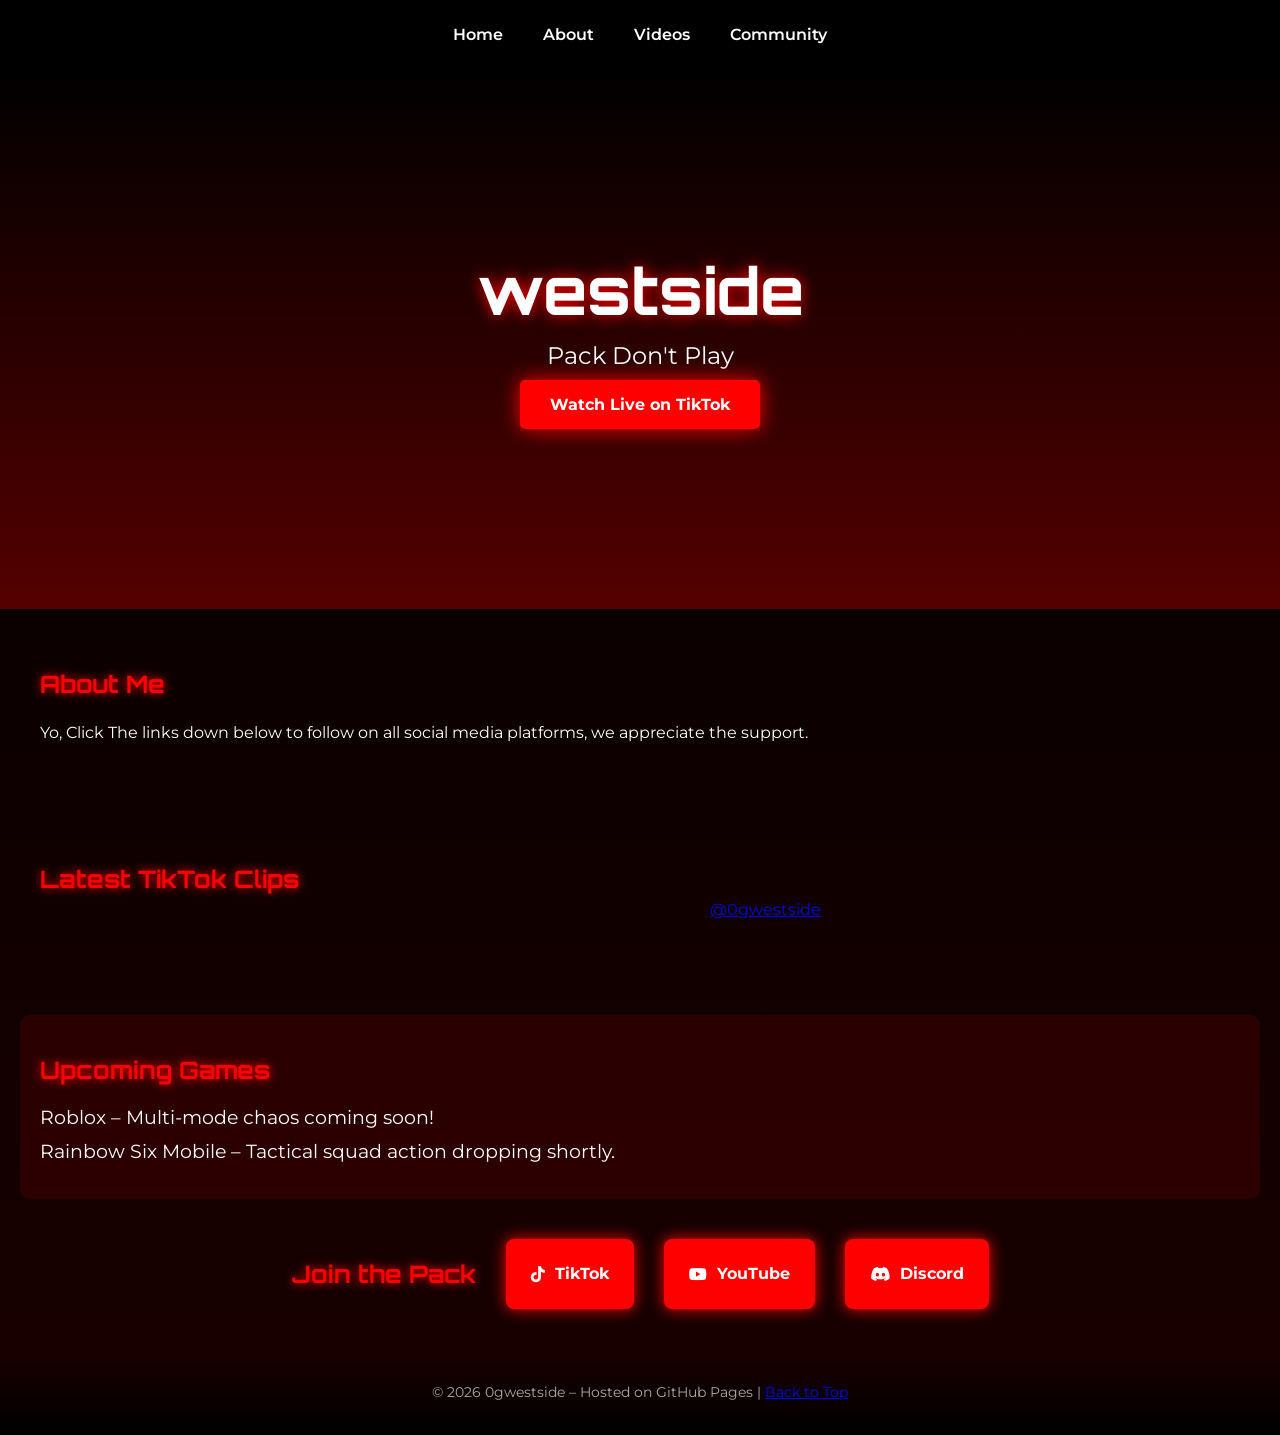
==== index.html @ 2bf892c5 "Update index.html" ====
<!DOCTYPE html>
<html lang="en">
<head>
    <meta charset="UTF-8">
    <meta name="viewport" content="width=device-width, initial-scale=1.0">
    <meta name="description" content="0gwestside - COD Mobile Streamer | Epic Clips, Live Streams, and Gaming Community">
    <title>westside</title>
    <link href="https://fonts.googleapis.com/css2?family=Orbitron:wght@700&family=Montserrat:wght@400;600&display=swap" rel="stylesheet">
    <link rel="stylesheet" href="https://cdnjs.cloudflare.com/ajax/libs/font-awesome/6.4.0/css/all.min.css">
    <style>
        body {
            font-family: 'Montserrat', sans-serif;
            background: linear-gradient(to bottom, #000000, #1a0000); /* Black to dark red gradient */
            color: #fff;
            margin: 0;
            padding: 0;
            overflow-x: hidden;
        }
        nav {
            background: rgba(0, 0, 0, 0.8);
            padding: 15px;
            position: sticky;
            top: 0;
            z-index: 10;
            display: flex;
            justify-content: center;
            gap: 20px;
        }
        nav a {
            color: #fff;
            text-decoration: none;
            font-weight: 600;
            padding: 10px;
            transition: color 0.3s;
        }
        nav a:hover {
            color: #ff0000;
            text-shadow: 0 0 10px #ff0000; /* Neon glow */
        }
        .hero {
            background: url('http://41.media.tumblr.com/f0c55d11b706c251f9bd277a8c7e8452/tumblr_inline_ny6qr6RuUf1t2pprg_1280.jpg') no-repeat center/cover; /* Replace with your preferred image URL */
            height: 60vh;
            display: flex;
            flex-direction: column;
            justify-content: center;
            align-items: center;
            text-align: center;
            position: relative;
            overflow: hidden;
        }
        .hero::before {
            content: '';
            position: absolute;
            top: 0;
            left: 0;
            width: 100%;
            height: 100%;
            background: linear-gradient(to bottom, rgba(0,0,0,0.6), rgba(255,0,0,0.3)); /* Overlay gradient for readability */
        }
        .hero h1 {
            font-family: 'Orbitron', sans-serif;
            font-size: 4em;
            margin: 0;
            text-shadow: 0 0 15px #ff0000; /* Neon red glow */
            position: relative;
            z-index: 1;
            animation: fadeIn 1.5s ease-in-out;
        }
        .hero p {
            font-size: 1.5em;
            margin: 10px 0;
            position: relative;
            z-index: 1;
        }
        .hero .cta {
            background: #ff0000;
            color: #fff;
            padding: 15px 30px;
            border-radius: 5px;
            text-decoration: none;
            font-weight: bold;
            box-shadow: 0 0 20px #ff0000; /* Neon button glow */
            transition: box-shadow 0.3s;
            position: relative;
            z-index: 1;
        }
        .hero .cta:hover {
            box-shadow: 0 0 30px #ff0000, 0 0 50px #ff0000;
        }
        section {
            padding: 40px 20px;
            max-width: 1200px;
            margin: 0 auto;
            opacity: 0;
            transform: translateY(50px);
            animation: fadeInUp 1s forwards;
            animation-delay: 0.5s;
        }
        h2 {
            font-family: 'Orbitron', sans-serif;
            color: #ff0000;
            text-shadow: 0 0 10px #ff0000;
            margin-bottom: 20px;
        }
        .bio p {
            line-height: 1.8;
        }
        .videos {
            display: grid;
            grid-template-columns: repeat(auto-fit, minmax(300px, 1fr));
            gap: 20px;
        }
        .video-embed {
            max-width: 100%;
        }
        .upcoming {
            background: rgba(255, 0, 0, 0.1);
            border-radius: 10px;
            padding: 20px;
        }
        .upcoming ul {
            list-style: none;
            padding: 0;
        }
        .upcoming li {
            margin: 10px 0;
            font-size: 1.2em;
        }
        .community {
            display: flex;
            flex-wrap: wrap;
            justify-content: center;
            gap: 30px;
        }
        .community a {
            background: #ff0000;
            color: #fff;
            padding: 15px 25px;
            border-radius: 8px;
            text-decoration: none;
            font-weight: bold;
            display: flex;
            align-items: center;
            gap: 10px;
            box-shadow: 0 0 15px #ff0000;
            transition: transform 0.3s, box-shadow 0.3s;
        }
        .community a:hover {
            transform: scale(1.05);
            box-shadow: 0 0 25px #ff0000;
        }
        .discord a {
            background: #7289da;
            box-shadow: 0 0 15px #7289da;
        }
        .discord a:hover {
            box-shadow: 0 0 25px #7289da;
        }
        footer {
            background: linear-gradient(to top, #000000, #1a0000);
            padding: 20px;
            text-align: center;
            font-size: 0.9em;
            color: #aaa;
        }
        @keyframes fadeIn {
            from { opacity: 0; }
            to { opacity: 1; }
        }
        @keyframes fadeInUp {
            from { opacity: 0; transform: translateY(50px); }
            to { opacity: 1; transform: translateY(0); }
        }
        @media (max-width: 768px) {
            .hero h1 { font-size: 2.5em; }
            .hero p { font-size: 1.2em; }
            nav { flex-wrap: wrap; gap: 10px; }
        }
    </style>
</head>
<body>
    <nav>
        <a href="#home">Home</a>
        <a href="#about">About</a>
        <a href="#videos">Videos</a>
        <a href="#community">Community</a>
    </nav>

    <div id="home" class="hero">
        <h1>westside</h1>
        <p>Pack Don't Play </p>
        <a href="https://www.tiktok.com/@0gwestside?is_from_webapp=1&sender_device=pc" target="_blank" class="cta">Watch Live on TikTok</a>
    </div>

    <section id="about" class="bio">
        <h2>About Me</h2>
        <p>Yo, Click The links down below to follow on all social media platforms, we appreciate the support.</p>
    </section>

    <section id="videos" class="videos">
        <h2>Latest TikTok Clips</h2>
        <!-- Your latest embed -->
        <div class="video-embed">
        <blockquote class="tiktok-embed" cite="https://www.tiktok.com/@0gwestside" data-unique-id="0gwestside" data-embed-type="creator" style="max-width: 780px; min-width: 288px;" > <section> <a target="_blank" href="https://www.tiktok.com/@0gwestside?refer=creator_embed">@0gwestside</a> </section> </blockquote> <script async src="https://www.tiktok.com/embed.js"></script>
        </div>
        <!-- Add more embeds here as you post new clips -->
    </section>

    <section class="upcoming">
        <h2>Upcoming Games</h2>
        <ul>
            <li>Roblox – Multi-mode chaos coming soon!</li>
            <li>Rainbow Six Mobile – Tactical squad action dropping shortly.</li>
        </ul>
    </section>

    <section id="community" class="community">
        <h2>Join the Pack</h2>
        <a href="https://www.tiktok.com/@0gwestside?is_from_webapp=1&sender_device=pc" target="_blank"><i class="fab fa-tiktok"></i> TikTok</a>
        <a href="https://youtube.com/@westside-y2o?si=uSrbJUZqnjmr4sup" target="_blank"><i class="fab fa-youtube"></i> YouTube</a> 
        <a href="https://discord.gg/5JU5EGuv53" target="_blank" class="discord"><i class="fab fa-discord"></i> Discord</a>
    </section>

    <footer>
        <p>© 2026 0gwestside – Hosted on GitHub Pages | <a href="#home">Back to Top</a></p>
    </footer>
</body>

</html>
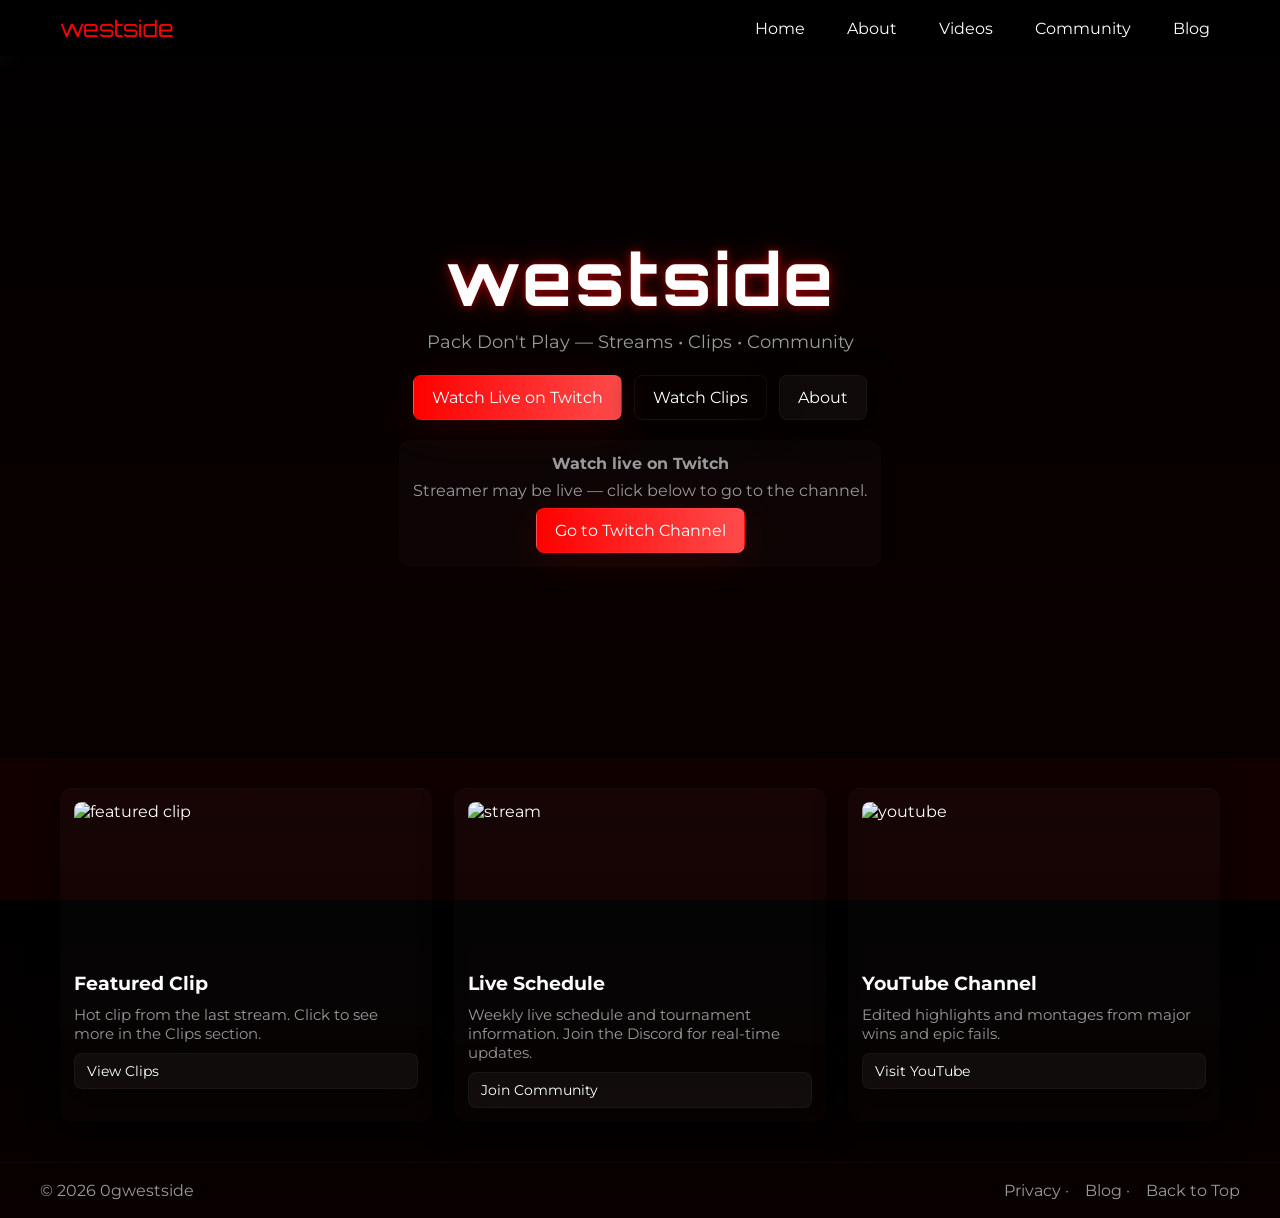
==== commit 9ab07dfd: "Add files via upload" ====
--- a/index.html
+++ b/index.html
@@ -7,224 +7,79 @@
     <title>westside</title>
     <link href="https://fonts.googleapis.com/css2?family=Orbitron:wght@700&family=Montserrat:wght@400;600&display=swap" rel="stylesheet">
     <link rel="stylesheet" href="https://cdnjs.cloudflare.com/ajax/libs/font-awesome/6.4.0/css/all.min.css">
-    <style>
-        body {
-            font-family: 'Montserrat', sans-serif;
-            background: linear-gradient(to bottom, #000000, #1a0000); /* Black to dark red gradient */
-            color: #fff;
-            margin: 0;
-            padding: 0;
-            overflow-x: hidden;
-        }
-        nav {
-            background: rgba(0, 0, 0, 0.8);
-            padding: 15px;
-            position: sticky;
-            top: 0;
-            z-index: 10;
-            display: flex;
-            justify-content: center;
-            gap: 20px;
-        }
-        nav a {
-            color: #fff;
-            text-decoration: none;
-            font-weight: 600;
-            padding: 10px;
-            transition: color 0.3s;
-        }
-        nav a:hover {
-            color: #ff0000;
-            text-shadow: 0 0 10px #ff0000; /* Neon glow */
-        }
-        .hero {
-            background: url('http://41.media.tumblr.com/f0c55d11b706c251f9bd277a8c7e8452/tumblr_inline_ny6qr6RuUf1t2pprg_1280.jpg') no-repeat center/cover; /* Replace with your preferred image URL */
-            height: 60vh;
-            display: flex;
-            flex-direction: column;
-            justify-content: center;
-            align-items: center;
-            text-align: center;
-            position: relative;
-            overflow: hidden;
-        }
-        .hero::before {
-            content: '';
-            position: absolute;
-            top: 0;
-            left: 0;
-            width: 100%;
-            height: 100%;
-            background: linear-gradient(to bottom, rgba(0,0,0,0.6), rgba(255,0,0,0.3)); /* Overlay gradient for readability */
-        }
-        .hero h1 {
-            font-family: 'Orbitron', sans-serif;
-            font-size: 4em;
-            margin: 0;
-            text-shadow: 0 0 15px #ff0000; /* Neon red glow */
-            position: relative;
-            z-index: 1;
-            animation: fadeIn 1.5s ease-in-out;
-        }
-        .hero p {
-            font-size: 1.5em;
-            margin: 10px 0;
-            position: relative;
-            z-index: 1;
-        }
-        .hero .cta {
-            background: #ff0000;
-            color: #fff;
-            padding: 15px 30px;
-            border-radius: 5px;
-            text-decoration: none;
-            font-weight: bold;
-            box-shadow: 0 0 20px #ff0000; /* Neon button glow */
-            transition: box-shadow 0.3s;
-            position: relative;
-            z-index: 1;
-        }
-        .hero .cta:hover {
-            box-shadow: 0 0 30px #ff0000, 0 0 50px #ff0000;
-        }
-        section {
-            padding: 40px 20px;
-            max-width: 1200px;
-            margin: 0 auto;
-            opacity: 0;
-            transform: translateY(50px);
-            animation: fadeInUp 1s forwards;
-            animation-delay: 0.5s;
-        }
-        h2 {
-            font-family: 'Orbitron', sans-serif;
-            color: #ff0000;
-            text-shadow: 0 0 10px #ff0000;
-            margin-bottom: 20px;
-        }
-        .bio p {
-            line-height: 1.8;
-        }
-        .videos {
-            display: grid;
-            grid-template-columns: repeat(auto-fit, minmax(300px, 1fr));
-            gap: 20px;
-        }
-        .video-embed {
-            max-width: 100%;
-        }
-        .upcoming {
-            background: rgba(255, 0, 0, 0.1);
-            border-radius: 10px;
-            padding: 20px;
-        }
-        .upcoming ul {
-            list-style: none;
-            padding: 0;
-        }
-        .upcoming li {
-            margin: 10px 0;
-            font-size: 1.2em;
-        }
-        .community {
-            display: flex;
-            flex-wrap: wrap;
-            justify-content: center;
-            gap: 30px;
-        }
-        .community a {
-            background: #ff0000;
-            color: #fff;
-            padding: 15px 25px;
-            border-radius: 8px;
-            text-decoration: none;
-            font-weight: bold;
-            display: flex;
-            align-items: center;
-            gap: 10px;
-            box-shadow: 0 0 15px #ff0000;
-            transition: transform 0.3s, box-shadow 0.3s;
-        }
-        .community a:hover {
-            transform: scale(1.05);
-            box-shadow: 0 0 25px #ff0000;
-        }
-        .discord a {
-            background: #7289da;
-            box-shadow: 0 0 15px #7289da;
-        }
-        .discord a:hover {
-            box-shadow: 0 0 25px #7289da;
-        }
-        footer {
-            background: linear-gradient(to top, #000000, #1a0000);
-            padding: 20px;
-            text-align: center;
-            font-size: 0.9em;
-            color: #aaa;
-        }
-        @keyframes fadeIn {
-            from { opacity: 0; }
-            to { opacity: 1; }
-        }
-        @keyframes fadeInUp {
-            from { opacity: 0; transform: translateY(50px); }
-            to { opacity: 1; transform: translateY(0); }
-        }
-        @media (max-width: 768px) {
-            .hero h1 { font-size: 2.5em; }
-            .hero p { font-size: 1.2em; }
-            nav { flex-wrap: wrap; gap: 10px; }
-        }
-    </style>
+    <link rel="stylesheet" href="styles.css">
 </head>
 <body>
-    <nav>
-        <a href="#home">Home</a>
-        <a href="#about">About</a>
-        <a href="#videos">Videos</a>
-        <a href="#community">Community</a>
-    </nav>
+    <!-- Preloader removed to ensure the site works without JavaScript -->
 
-    <div id="home" class="hero">
-        <h1>westside</h1>
-        <p>Pack Don't Play </p>
-        <a href="https://www.tiktok.com/@0gwestside?is_from_webapp=1&sender_device=pc" target="_blank" class="cta">Watch Live on TikTok</a>
-    </div>
+    <header class="site-header">
+        <nav class="nav">
+            <a href="index.html" class="logo-link">westside</a>
+            <div class="nav-links">
+                <a href="index.html">Home</a>
+                <a href="about.html">About</a>
+                <a href="videos.html">Videos</a>
+                <a href="community.html">Community</a>
+                <a href="blog.html">Blog</a>
+            </div>
+        </nav>
+    </header>
 
-    <section id="about" class="bio">
-        <h2>About Me</h2>
-        <p>Yo, Click The links down below to follow on all social media platforms, we appreciate the support.</p>
-    </section>
+    <main class="main">
+        <section class="hero-landing">
+            <div class="hero-content">
+                <h1 class="neon">westside</h1>
+                <p class="tag">Pack Don't Play — Streams • Clips • Community</p>
+                <div class="hero-ctas">
+                    <a class="btn primary" href="https://www.twitch.tv/0gwestside" target="_blank">Watch Live on Twitch</a>
+                    <a class="btn ghost" href="videos.html">Watch Clips</a>
+                    <a class="btn" href="about.html">About</a>
+                </div>
 
-    <section id="videos" class="videos">
-        <h2>Latest TikTok Clips</h2>
-        <!-- Your latest embed -->
-        <div class="video-embed">
-        <blockquote class="tiktok-embed" cite="https://www.tiktok.com/@0gwestside" data-unique-id="0gwestside" data-embed-type="creator" style="max-width: 780px; min-width: 288px;" > <section> <a target="_blank" href="https://www.tiktok.com/@0gwestside?refer=creator_embed">@0gwestside</a> </section> </blockquote> <script async src="https://www.tiktok.com/embed.js"></script>
+                <!-- Twitch area: JS will inject an embed when available. Fallback link shown for no-JS uploads. -->
+                <div id="twitch-area" style="margin-top:20px">
+                    <div style="max-width:680px;margin:14px auto;padding:14px;border-radius:10px;background:rgba(255,255,255,0.02);text-align:center;color:var(--muted)">
+                        <strong>Watch live on Twitch</strong>
+                        <p style="margin:8px 0;color:var(--muted)">Streamer may be live — click below to go to the channel.</p>
+                        <a class="btn primary" href="https://www.twitch.tv/0gwestside" target="_blank">Go to Twitch Channel</a>
+                    </div>
+                </div>
+            </div>
+            <div class="floating-graphics" aria-hidden="true">
+                <img src="https://images.unsplash.com/photo-1605902711622-cfb43c44367e?q=80&w=1600&auto=format&fit=crop&sat=-50" alt="bg1">
+            </div>
+        </section>
+
+        <section class="features">
+            <div class="card">
+                <img src="https://source.unsplash.com/600x400/?gaming" alt="featured clip">
+                <h3>Featured Clip</h3>
+                <p>Hot clip from the last stream. Click to see more in the Clips section.</p>
+                <a href="videos.html" class="btn sm">View Clips</a>
+            </div>
+            <div class="card">
+                <img src="https://source.unsplash.com/600x400/?streaming" alt="stream">
+                <h3>Live Schedule</h3>
+                <p>Weekly live schedule and tournament information. Join the Discord for real-time updates.</p>
+                <a href="community.html" class="btn sm">Join Community</a>
+            </div>
+            <div class="card">
+                <img src="https://source.unsplash.com/600x400/?youtube" alt="youtube">
+                <h3>YouTube Channel</h3>
+                <p>Edited highlights and montages from major wins and epic fails.</p>
+                <a href="https://www.youtube.com/" target="_blank" class="btn sm">Visit YouTube</a>
+            </div>
+        </section>
+
+    </main>
+
+    <footer class="site-footer">
+        <div class="footer-inner">
+            <div>© 2026 0gwestside</div>
+            <div class="footer-links"><a href="privacy.html">Privacy</a> · <a href="blog.html">Blog</a> · <a href="#top">Back to Top</a></div>
         </div>
-        <!-- Add more embeds here as you post new clips -->
-    </section>
+    </footer>
 
-    <section class="upcoming">
-        <h2>Upcoming Games</h2>
-        <ul>
-            <li>Roblox – Multi-mode chaos coming soon!</li>
-            <li>Rainbow Six Mobile – Tactical squad action dropping shortly.</li>
-        </ul>
-    </section>
-
-    <section id="community" class="community">
-        <h2>Join the Pack</h2>
-        <a href="https://www.tiktok.com/@0gwestside?is_from_webapp=1&sender_device=pc" target="_blank"><i class="fab fa-tiktok"></i> TikTok</a>
-        <a href="https://youtube.com/@westside-y2o?si=uSrbJUZqnjmr4sup" target="_blank"><i class="fab fa-youtube"></i> YouTube</a> 
-        <a href="https://discord.gg/5JU5EGuv53" target="_blank" class="discord"><i class="fab fa-discord"></i> Discord</a>
-    </section>
-
-    <footer>
-        <p>© 2026 0gwestside – Hosted on GitHub Pages | <a href="#home">Back to Top</a></p>
-    </footer>
+    <!-- No JS included: site will function with HTML+CSS only for now -->
 </body>
-
-</html>
-
+</html>
--- a/styles.css
+++ b/styles.css
@@ -0,0 +1,63 @@
+/* Shared styles for the Westside site */
+:root{
+    --bg-1:#0b0b0b;
+    --accent:#ff0000;
+    --muted:#9a9a9a;
+    --glass: rgba(255,255,255,0.04);
+}
+*{box-sizing:border-box}
+html,body{height:100%;}
+body{
+    margin:0;
+    font-family: 'Montserrat', sans-serif;
+    background: linear-gradient(180deg,#000000 0%, #120000 70%);
+    color:#fff;
+    -webkit-font-smoothing:antialiased;
+}
+/* Preloader */
+#preloader{position:fixed;left:0;top:0;width:100%;height:100%;display:flex;align-items:center;justify-content:center;background:linear-gradient(180deg,rgba(0,0,0,0.95),rgba(0,0,0,0.9));z-index:9999;transition:opacity .6s ease;}
+#preloader.hidden{opacity:0;pointer-events:none}
+.loader{display:flex;flex-direction:column;align-items:center;gap:18px}
+.spinner{width:60px;height:60px;border-radius:50%;border:6px solid rgba(255,255,255,0.06);border-top-color:var(--accent);animation:spin 1s linear infinite}
+.logo{font-family:'Orbitron',sans-serif;font-size:28px;letter-spacing:2px;color:var(--accent);text-shadow:0 0 18px rgba(255,0,0,0.25)}
+@keyframes spin{to{transform:rotate(360deg)}}
+
+/* Header */
+.site-header{position:sticky;top:0;z-index:50;background:linear-gradient(180deg, rgba(0,0,0,0.4), rgba(0,0,0,0.2));backdrop-filter: blur(6px);}
+.nav{display:flex;align-items:center;justify-content:space-between;max-width:1200px;margin:0 auto;padding:14px 20px}
+.logo-link{font-family:'Orbitron',sans-serif;color:var(--accent);text-decoration:none;font-size:1.4em}
+.nav-links a{color:#fff;text-decoration:none;margin-left:18px;padding:8px 10px;border-radius:6px;transition:all .18s}
+.nav-links a:hover{color:var(--accent);transform:translateY(-2px);text-shadow:0 0 8px rgba(255,0,0,0.12)}
+
+/* Hero */
+.hero-landing{position:relative;height:78vh;min-height:520px;display:flex;align-items:center;justify-content:center;overflow:hidden}
+.hero-landing::after{content:'';position:absolute;left:0;top:0;width:100%;height:100%;background:linear-gradient(180deg, rgba(0,0,0,0.25), rgba(0,0,0,0.6));pointer-events:none}
+.hero-content{position:relative;z-index:2;text-align:center;padding:30px}
+.neon{font-family:'Orbitron',sans-serif;font-size:72px;margin:0;letter-spacing:3px;color:#fff;text-shadow:0 0 10px rgba(255,0,0,0.6),0 0 30px rgba(255,0,0,0.25);animation:glow 2.6s ease-in-out infinite}
+@keyframes glow{0%,100%{text-shadow:0 0 4px rgba(255,0,0,0.12),0 0 20px rgba(255,0,0,0.25)}50%{text-shadow:0 0 18px rgba(255,0,0,0.8),0 0 60px rgba(255,0,0,0.25)}}
+.tag{font-size:18px;color:var(--muted);margin-top:8px}
+.hero-ctas{margin-top:22px;display:flex;gap:12px;justify-content:center;flex-wrap:wrap}
+.btn{display:inline-block;padding:12px 18px;border-radius:8px;text-decoration:none;color:#fff;background:var(--glass);border:1px solid rgba(255,255,255,0.04);box-shadow:0 6px 30px rgba(0,0,0,0.6);transition:transform .18s,box-shadow .18s}
+.btn:hover{transform:translateY(-4px);box-shadow:0 20px 60px rgba(0,0,0,0.7)}
+.btn.primary{background:linear-gradient(90deg,var(--accent),#ff4b4b);box-shadow:0 8px 40px rgba(255,0,0,0.12)}
+.btn.ghost{background:transparent;border:1px solid rgba(255,255,255,0.06)}
+.btn.sm{padding:8px 12px;font-size:0.9em}
+
+.floating-graphics{position:absolute;inset:0;z-index:1;opacity:0.35;filter:blur(10px);transform:scale(1.06)}
+.floating-graphics img{width:110%;height:100%;object-fit:cover}
+
+/* Features */
+.features{display:grid;grid-template-columns:repeat(3,1fr);gap:22px;max-width:1200px;margin:30px auto;padding:0 20px}
+.card{background:linear-gradient(180deg, rgba(255,255,255,0.02), rgba(255,255,255,0.01));padding:14px;border-radius:12px;box-shadow:inset 0 1px 0 rgba(255,255,255,0.02),0 8px 30px rgba(0,0,0,0.6);display:flex;flex-direction:column;gap:10px}
+.card img{width:100%;height:160px;object-fit:cover;border-radius:8px}
+.card h3{margin:0}
+.card p{color:var(--muted);margin:0;font-size:0.95em}
+
+/* Footer */
+.site-footer{border-top:1px solid rgba(255,255,255,0.03);padding:18px 20px;margin-top:40px}
+.footer-inner{max-width:1200px;margin:0 auto;display:flex;justify-content:space-between;align-items:center;color:var(--muted)}
+.footer-links a{color:var(--muted);text-decoration:none;margin-left:12px}
+
+/* Responsive */
+@media (max-width:980px){.features{grid-template-columns:repeat(2,1fr)}.neon{font-size:48px}}
+@media (max-width:640px){.features{grid-template-columns:1fr}.nav{padding:10px}.neon{font-size:36px}.hero-landing{min-height:520px}}
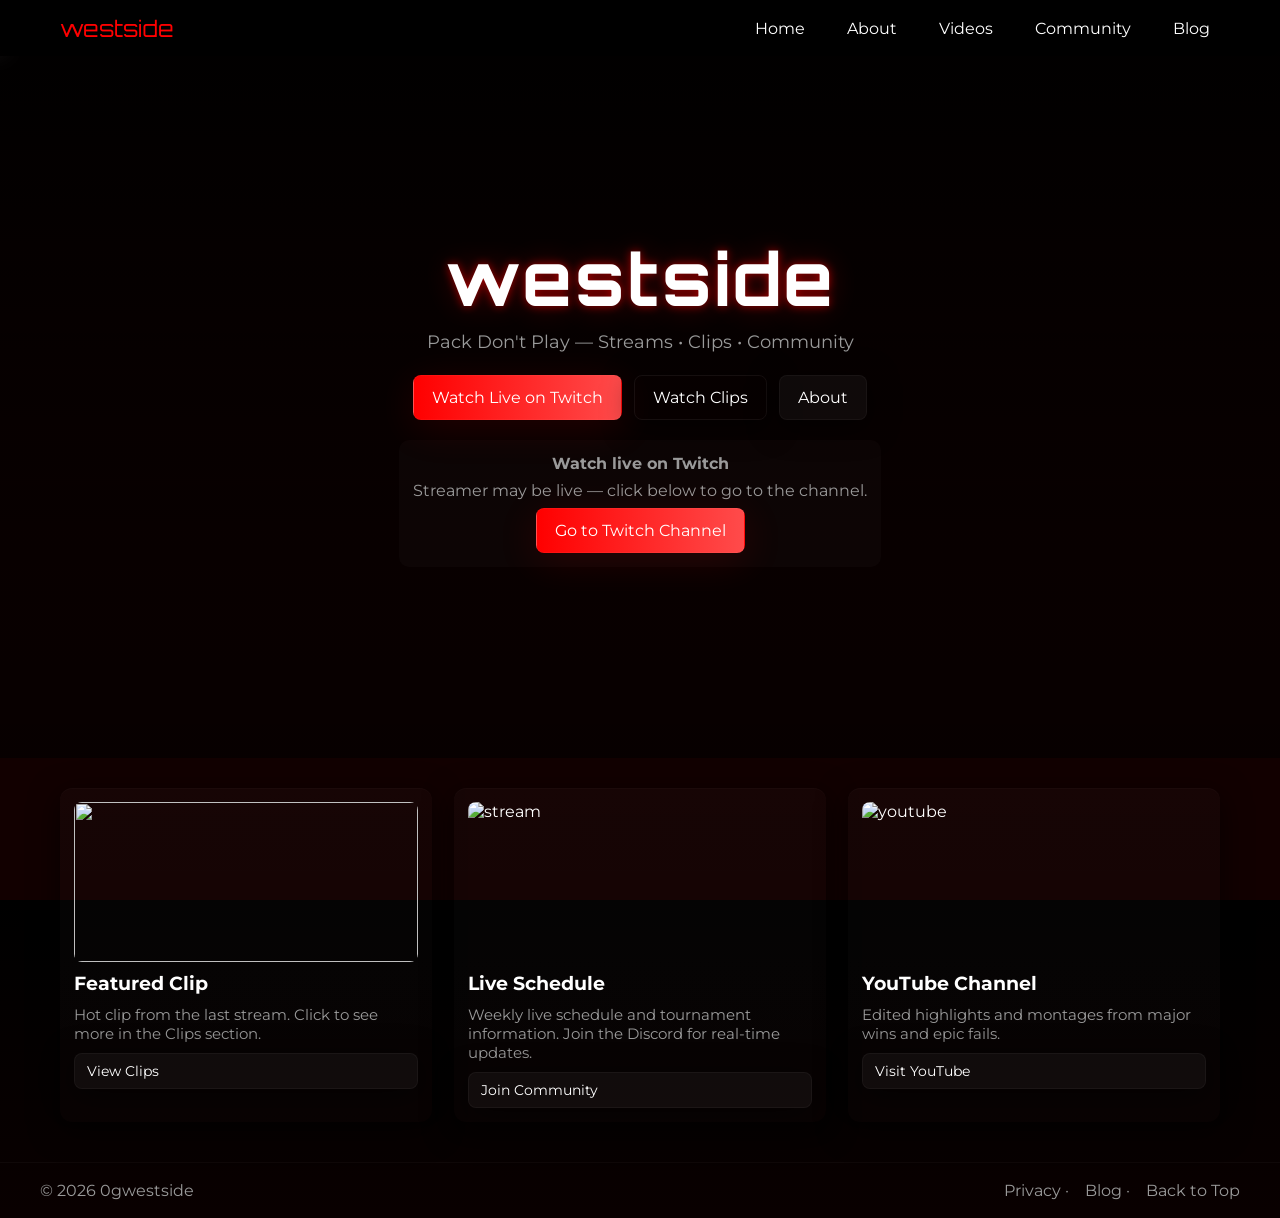
==== commit 7acc20b2: "Update index.html" ====
--- a/index.html
+++ b/index.html
@@ -46,13 +46,13 @@
                 </div>
             </div>
             <div class="floating-graphics" aria-hidden="true">
-                <img src="https://images.unsplash.com/photo-1605902711622-cfb43c44367e?q=80&w=1600&auto=format&fit=crop&sat=-50" alt="bg1">
+                <img src="https://github.com/qexqresncp-collab/ogwestside-website/blob/main/remy-gieling-FSj9PuVIrfM-unsplash.jpg?raw=true" alt="bg1">
             </div>
         </section>
 
         <section class="features">
             <div class="card">
-                <img src="https://source.unsplash.com/600x400/?gaming" alt="featured clip">
+                <img src="https://github.com/qexqresncp-collab/ogwestside-website/blob/main/glenn-carstens-peters-EOQhsfFBhRk-unsplash.jpg">
                 <h3>Featured Clip</h3>
                 <p>Hot clip from the last stream. Click to see more in the Clips section.</p>
                 <a href="videos.html" class="btn sm">View Clips</a>
@@ -82,4 +82,5 @@
 
     <!-- No JS included: site will function with HTML+CSS only for now -->
 </body>
-</html>+
+</html>
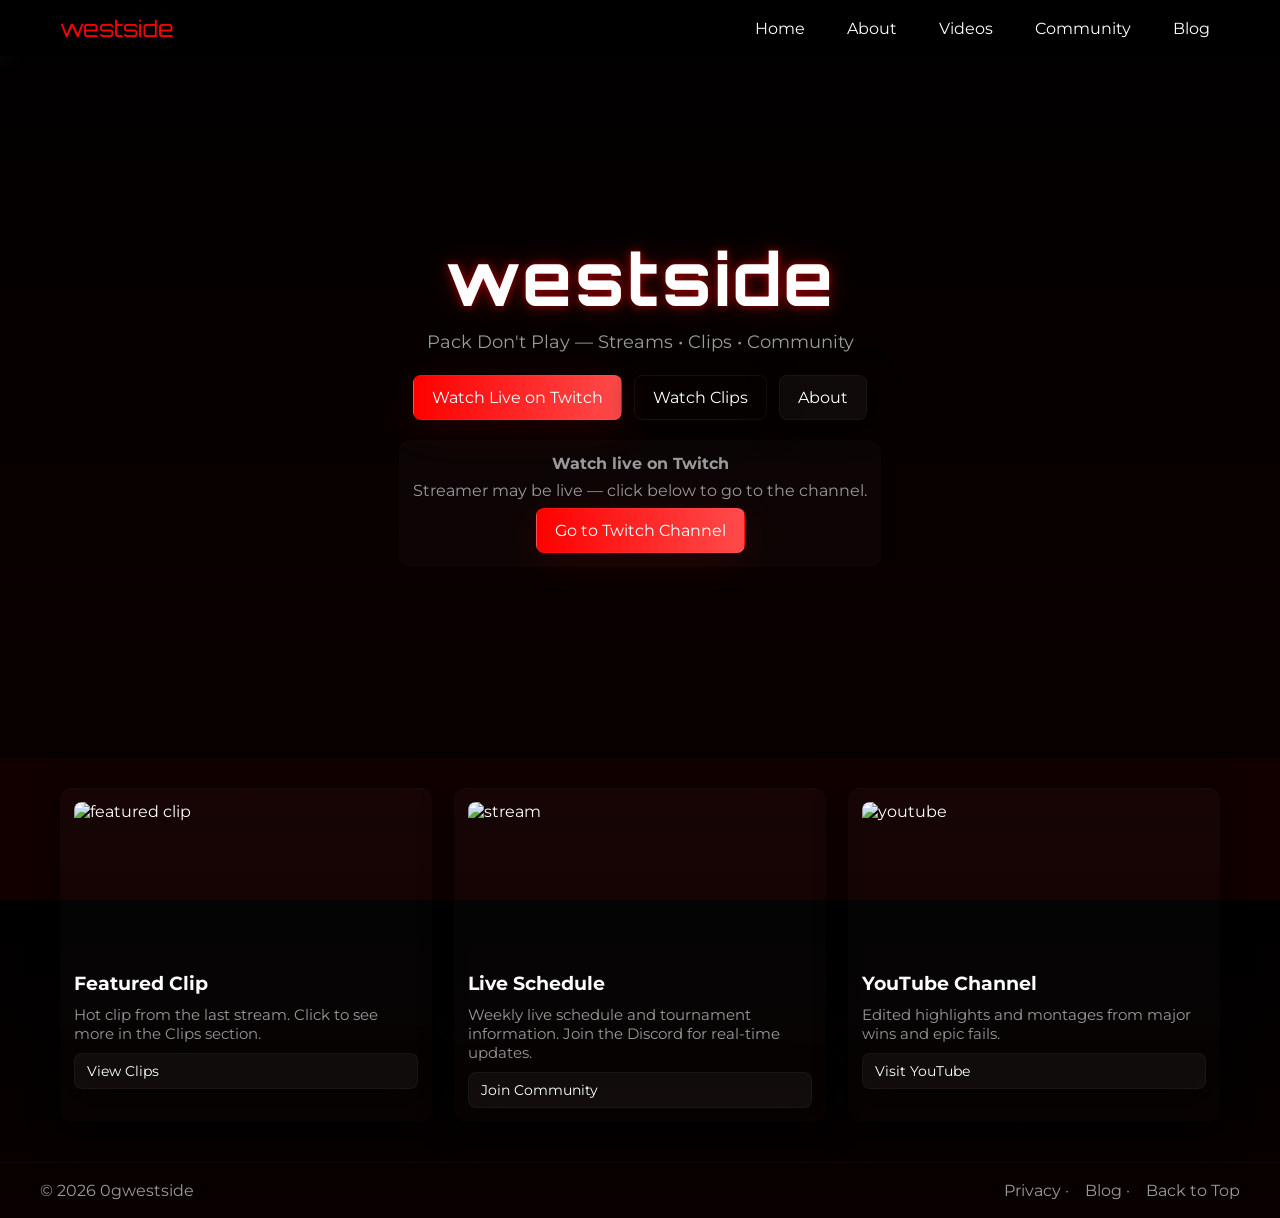
==== commit ad3b969e: "website changes" ====
--- a/index.html
+++ b/index.html
@@ -1,86 +1,85 @@
-<!DOCTYPE html>
-<html lang="en">
-<head>
-    <meta charset="UTF-8">
-    <meta name="viewport" content="width=device-width, initial-scale=1.0">
-    <meta name="description" content="0gwestside - COD Mobile Streamer | Epic Clips, Live Streams, and Gaming Community">
-    <title>westside</title>
-    <link href="https://fonts.googleapis.com/css2?family=Orbitron:wght@700&family=Montserrat:wght@400;600&display=swap" rel="stylesheet">
-    <link rel="stylesheet" href="https://cdnjs.cloudflare.com/ajax/libs/font-awesome/6.4.0/css/all.min.css">
-    <link rel="stylesheet" href="styles.css">
-</head>
-<body>
-    <!-- Preloader removed to ensure the site works without JavaScript -->
-
-    <header class="site-header">
-        <nav class="nav">
-            <a href="index.html" class="logo-link">westside</a>
-            <div class="nav-links">
-                <a href="index.html">Home</a>
-                <a href="about.html">About</a>
-                <a href="videos.html">Videos</a>
-                <a href="community.html">Community</a>
-                <a href="blog.html">Blog</a>
-            </div>
-        </nav>
-    </header>
-
-    <main class="main">
-        <section class="hero-landing">
-            <div class="hero-content">
-                <h1 class="neon">westside</h1>
-                <p class="tag">Pack Don't Play — Streams • Clips • Community</p>
-                <div class="hero-ctas">
-                    <a class="btn primary" href="https://www.twitch.tv/0gwestside" target="_blank">Watch Live on Twitch</a>
-                    <a class="btn ghost" href="videos.html">Watch Clips</a>
-                    <a class="btn" href="about.html">About</a>
-                </div>
-
-                <!-- Twitch area: JS will inject an embed when available. Fallback link shown for no-JS uploads. -->
-                <div id="twitch-area" style="margin-top:20px">
-                    <div style="max-width:680px;margin:14px auto;padding:14px;border-radius:10px;background:rgba(255,255,255,0.02);text-align:center;color:var(--muted)">
-                        <strong>Watch live on Twitch</strong>
-                        <p style="margin:8px 0;color:var(--muted)">Streamer may be live — click below to go to the channel.</p>
-                        <a class="btn primary" href="https://www.twitch.tv/0gwestside" target="_blank">Go to Twitch Channel</a>
-                    </div>
-                </div>
-            </div>
-            <div class="floating-graphics" aria-hidden="true">
-                <img src="https://github.com/qexqresncp-collab/ogwestside-website/blob/main/remy-gieling-FSj9PuVIrfM-unsplash.jpg?raw=true" alt="bg1">
-            </div>
-        </section>
-
-        <section class="features">
-            <div class="card">
-                <img src="https://github.com/qexqresncp-collab/ogwestside-website/blob/main/glenn-carstens-peters-EOQhsfFBhRk-unsplash.jpg">
-                <h3>Featured Clip</h3>
-                <p>Hot clip from the last stream. Click to see more in the Clips section.</p>
-                <a href="videos.html" class="btn sm">View Clips</a>
-            </div>
-            <div class="card">
-                <img src="https://source.unsplash.com/600x400/?streaming" alt="stream">
-                <h3>Live Schedule</h3>
-                <p>Weekly live schedule and tournament information. Join the Discord for real-time updates.</p>
-                <a href="community.html" class="btn sm">Join Community</a>
-            </div>
-            <div class="card">
-                <img src="https://source.unsplash.com/600x400/?youtube" alt="youtube">
-                <h3>YouTube Channel</h3>
-                <p>Edited highlights and montages from major wins and epic fails.</p>
-                <a href="https://www.youtube.com/" target="_blank" class="btn sm">Visit YouTube</a>
-            </div>
-        </section>
-
-    </main>
-
-    <footer class="site-footer">
-        <div class="footer-inner">
-            <div>© 2026 0gwestside</div>
-            <div class="footer-links"><a href="privacy.html">Privacy</a> · <a href="blog.html">Blog</a> · <a href="#top">Back to Top</a></div>
-        </div>
-    </footer>
-
-    <!-- No JS included: site will function with HTML+CSS only for now -->
-</body>
-
-</html>
+<!DOCTYPE html>
+<html lang="en">
+<head>
+    <meta charset="UTF-8">
+    <meta name="viewport" content="width=device-width, initial-scale=1.0">
+    <meta name="description" content="0gwestside - COD Mobile Streamer | Epic Clips, Live Streams, and Gaming Community">
+    <title>westside</title>
+    <link href="https://fonts.googleapis.com/css2?family=Orbitron:wght@700&family=Montserrat:wght@400;600&display=swap" rel="stylesheet">
+    <link rel="stylesheet" href="https://cdnjs.cloudflare.com/ajax/libs/font-awesome/6.4.0/css/all.min.css">
+    <link rel="stylesheet" href="styles.css">
+</head>
+<body>
+    <!-- Preloader removed to ensure the site works without JavaScript -->
+
+    <header class="site-header">
+        <nav class="nav">
+            <a href="index.html" class="logo-link">westside</a>
+            <div class="nav-links">
+                <a href="index.html">Home</a>
+                <a href="about.html">About</a>
+                <a href="videos.html">Videos</a>
+                <a href="community.html">Community</a>
+                <a href="blog.html">Blog</a>
+            </div>
+        </nav>
+    </header>
+
+    <main class="main">
+        <section class="hero-landing">
+            <div class="hero-content">
+                <h1 class="neon">westside</h1>
+                <p class="tag">Pack Don't Play — Streams • Clips • Community</p>
+                <div class="hero-ctas">
+                    <a class="btn primary" href="https://www.twitch.tv/0gwestside" target="_blank">Watch Live on Twitch</a>
+                    <a class="btn ghost" href="videos.html">Watch Clips</a>
+                    <a class="btn" href="about.html">About</a>
+                </div>
+
+                <!-- Twitch area: JS will inject an embed when available. Fallback link shown for no-JS uploads. -->
+                <div id="twitch-area" style="margin-top:20px">
+                    <div style="max-width:680px;margin:14px auto;padding:14px;border-radius:10px;background:rgba(255,255,255,0.02);text-align:center;color:var(--muted)">
+                        <strong>Watch live on Twitch</strong>
+                        <p style="margin:8px 0;color:var(--muted)">Streamer may be live — click below to go to the channel.</p>
+                        <a class="btn primary" href="https://www.twitch.tv/0gwestside" target="_blank">Go to Twitch Channel</a>
+                    </div>
+                </div>
+            </div>
+            <div class="floating-graphics" aria-hidden="true">
+                <img src="https://images.unsplash.com/photo-1605902711622-cfb43c44367e?q=80&w=1600&auto=format&fit=crop&sat=-50" alt="bg1">
+            </div>
+        </section>
+
+        <section class="features">
+            <div class="card">
+                <img src="https://source.unsplash.com/600x400/?gaming" alt="featured clip">
+                <h3>Featured Clip</h3>
+                <p>Hot clip from the last stream. Click to see more in the Clips section.</p>
+                <a href="videos.html" class="btn sm">View Clips</a>
+            </div>
+            <div class="card">
+                <img src="https://source.unsplash.com/600x400/?streaming" alt="stream">
+                <h3>Live Schedule</h3>
+                <p>Weekly live schedule and tournament information. Join the Discord for real-time updates.</p>
+                <a href="community.html" class="btn sm">Join Community</a>
+            </div>
+            <div class="card">
+                <img src="https://source.unsplash.com/600x400/?youtube" alt="youtube">
+                <h3>YouTube Channel</h3>
+                <p>Edited highlights and montages from major wins and epic fails.</p>
+                <a href="https://www.youtube.com/" target="_blank" class="btn sm">Visit YouTube</a>
+            </div>
+        </section>
+
+    </main>
+
+    <footer class="site-footer">
+        <div class="footer-inner">
+            <div>© 2026 0gwestside</div>
+            <div class="footer-links"><a href="privacy.html">Privacy</a> · <a href="blog.html">Blog</a> · <a href="#top">Back to Top</a></div>
+        </div>
+    </footer>
+
+    <!-- No JS included: site will function with HTML+CSS only for now -->
+</body>
+</html>
--- a/styles.css
+++ b/styles.css
@@ -1,63 +1,63 @@
-/* Shared styles for the Westside site */
-:root{
-    --bg-1:#0b0b0b;
-    --accent:#ff0000;
-    --muted:#9a9a9a;
-    --glass: rgba(255,255,255,0.04);
-}
-*{box-sizing:border-box}
-html,body{height:100%;}
-body{
-    margin:0;
-    font-family: 'Montserrat', sans-serif;
-    background: linear-gradient(180deg,#000000 0%, #120000 70%);
-    color:#fff;
-    -webkit-font-smoothing:antialiased;
-}
-/* Preloader */
-#preloader{position:fixed;left:0;top:0;width:100%;height:100%;display:flex;align-items:center;justify-content:center;background:linear-gradient(180deg,rgba(0,0,0,0.95),rgba(0,0,0,0.9));z-index:9999;transition:opacity .6s ease;}
-#preloader.hidden{opacity:0;pointer-events:none}
-.loader{display:flex;flex-direction:column;align-items:center;gap:18px}
-.spinner{width:60px;height:60px;border-radius:50%;border:6px solid rgba(255,255,255,0.06);border-top-color:var(--accent);animation:spin 1s linear infinite}
-.logo{font-family:'Orbitron',sans-serif;font-size:28px;letter-spacing:2px;color:var(--accent);text-shadow:0 0 18px rgba(255,0,0,0.25)}
-@keyframes spin{to{transform:rotate(360deg)}}
-
-/* Header */
-.site-header{position:sticky;top:0;z-index:50;background:linear-gradient(180deg, rgba(0,0,0,0.4), rgba(0,0,0,0.2));backdrop-filter: blur(6px);}
-.nav{display:flex;align-items:center;justify-content:space-between;max-width:1200px;margin:0 auto;padding:14px 20px}
-.logo-link{font-family:'Orbitron',sans-serif;color:var(--accent);text-decoration:none;font-size:1.4em}
-.nav-links a{color:#fff;text-decoration:none;margin-left:18px;padding:8px 10px;border-radius:6px;transition:all .18s}
-.nav-links a:hover{color:var(--accent);transform:translateY(-2px);text-shadow:0 0 8px rgba(255,0,0,0.12)}
-
-/* Hero */
-.hero-landing{position:relative;height:78vh;min-height:520px;display:flex;align-items:center;justify-content:center;overflow:hidden}
-.hero-landing::after{content:'';position:absolute;left:0;top:0;width:100%;height:100%;background:linear-gradient(180deg, rgba(0,0,0,0.25), rgba(0,0,0,0.6));pointer-events:none}
-.hero-content{position:relative;z-index:2;text-align:center;padding:30px}
-.neon{font-family:'Orbitron',sans-serif;font-size:72px;margin:0;letter-spacing:3px;color:#fff;text-shadow:0 0 10px rgba(255,0,0,0.6),0 0 30px rgba(255,0,0,0.25);animation:glow 2.6s ease-in-out infinite}
-@keyframes glow{0%,100%{text-shadow:0 0 4px rgba(255,0,0,0.12),0 0 20px rgba(255,0,0,0.25)}50%{text-shadow:0 0 18px rgba(255,0,0,0.8),0 0 60px rgba(255,0,0,0.25)}}
-.tag{font-size:18px;color:var(--muted);margin-top:8px}
-.hero-ctas{margin-top:22px;display:flex;gap:12px;justify-content:center;flex-wrap:wrap}
-.btn{display:inline-block;padding:12px 18px;border-radius:8px;text-decoration:none;color:#fff;background:var(--glass);border:1px solid rgba(255,255,255,0.04);box-shadow:0 6px 30px rgba(0,0,0,0.6);transition:transform .18s,box-shadow .18s}
-.btn:hover{transform:translateY(-4px);box-shadow:0 20px 60px rgba(0,0,0,0.7)}
-.btn.primary{background:linear-gradient(90deg,var(--accent),#ff4b4b);box-shadow:0 8px 40px rgba(255,0,0,0.12)}
-.btn.ghost{background:transparent;border:1px solid rgba(255,255,255,0.06)}
-.btn.sm{padding:8px 12px;font-size:0.9em}
-
-.floating-graphics{position:absolute;inset:0;z-index:1;opacity:0.35;filter:blur(10px);transform:scale(1.06)}
-.floating-graphics img{width:110%;height:100%;object-fit:cover}
-
-/* Features */
-.features{display:grid;grid-template-columns:repeat(3,1fr);gap:22px;max-width:1200px;margin:30px auto;padding:0 20px}
-.card{background:linear-gradient(180deg, rgba(255,255,255,0.02), rgba(255,255,255,0.01));padding:14px;border-radius:12px;box-shadow:inset 0 1px 0 rgba(255,255,255,0.02),0 8px 30px rgba(0,0,0,0.6);display:flex;flex-direction:column;gap:10px}
-.card img{width:100%;height:160px;object-fit:cover;border-radius:8px}
-.card h3{margin:0}
-.card p{color:var(--muted);margin:0;font-size:0.95em}
-
-/* Footer */
-.site-footer{border-top:1px solid rgba(255,255,255,0.03);padding:18px 20px;margin-top:40px}
-.footer-inner{max-width:1200px;margin:0 auto;display:flex;justify-content:space-between;align-items:center;color:var(--muted)}
-.footer-links a{color:var(--muted);text-decoration:none;margin-left:12px}
-
-/* Responsive */
-@media (max-width:980px){.features{grid-template-columns:repeat(2,1fr)}.neon{font-size:48px}}
-@media (max-width:640px){.features{grid-template-columns:1fr}.nav{padding:10px}.neon{font-size:36px}.hero-landing{min-height:520px}}
+/* Shared styles for the Westside site */
+:root{
+    --bg-1:#0b0b0b;
+    --accent:#ff0000;
+    --muted:#9a9a9a;
+    --glass: rgba(255,255,255,0.04);
+}
+*{box-sizing:border-box}
+html,body{height:100%;}
+body{
+    margin:0;
+    font-family: 'Montserrat', sans-serif;
+    background: linear-gradient(180deg,#000000 0%, #120000 70%);
+    color:#fff;
+    -webkit-font-smoothing:antialiased;
+}
+/* Preloader */
+#preloader{position:fixed;left:0;top:0;width:100%;height:100%;display:flex;align-items:center;justify-content:center;background:linear-gradient(180deg,rgba(0,0,0,0.95),rgba(0,0,0,0.9));z-index:9999;transition:opacity .6s ease;}
+#preloader.hidden{opacity:0;pointer-events:none}
+.loader{display:flex;flex-direction:column;align-items:center;gap:18px}
+.spinner{width:60px;height:60px;border-radius:50%;border:6px solid rgba(255,255,255,0.06);border-top-color:var(--accent);animation:spin 1s linear infinite}
+.logo{font-family:'Orbitron',sans-serif;font-size:28px;letter-spacing:2px;color:var(--accent);text-shadow:0 0 18px rgba(255,0,0,0.25)}
+@keyframes spin{to{transform:rotate(360deg)}}
+
+/* Header */
+.site-header{position:sticky;top:0;z-index:50;background:linear-gradient(180deg, rgba(0,0,0,0.4), rgba(0,0,0,0.2));backdrop-filter: blur(6px);}
+.nav{display:flex;align-items:center;justify-content:space-between;max-width:1200px;margin:0 auto;padding:14px 20px}
+.logo-link{font-family:'Orbitron',sans-serif;color:var(--accent);text-decoration:none;font-size:1.4em}
+.nav-links a{color:#fff;text-decoration:none;margin-left:18px;padding:8px 10px;border-radius:6px;transition:all .18s}
+.nav-links a:hover{color:var(--accent);transform:translateY(-2px);text-shadow:0 0 8px rgba(255,0,0,0.12)}
+
+/* Hero */
+.hero-landing{position:relative;height:78vh;min-height:520px;display:flex;align-items:center;justify-content:center;overflow:hidden}
+.hero-landing::after{content:'';position:absolute;left:0;top:0;width:100%;height:100%;background:linear-gradient(180deg, rgba(0,0,0,0.25), rgba(0,0,0,0.6));pointer-events:none}
+.hero-content{position:relative;z-index:2;text-align:center;padding:30px}
+.neon{font-family:'Orbitron',sans-serif;font-size:72px;margin:0;letter-spacing:3px;color:#fff;text-shadow:0 0 10px rgba(255,0,0,0.6),0 0 30px rgba(255,0,0,0.25);animation:glow 2.6s ease-in-out infinite}
+@keyframes glow{0%,100%{text-shadow:0 0 4px rgba(255,0,0,0.12),0 0 20px rgba(255,0,0,0.25)}50%{text-shadow:0 0 18px rgba(255,0,0,0.8),0 0 60px rgba(255,0,0,0.25)}}
+.tag{font-size:18px;color:var(--muted);margin-top:8px}
+.hero-ctas{margin-top:22px;display:flex;gap:12px;justify-content:center;flex-wrap:wrap}
+.btn{display:inline-block;padding:12px 18px;border-radius:8px;text-decoration:none;color:#fff;background:var(--glass);border:1px solid rgba(255,255,255,0.04);box-shadow:0 6px 30px rgba(0,0,0,0.6);transition:transform .18s,box-shadow .18s}
+.btn:hover{transform:translateY(-4px);box-shadow:0 20px 60px rgba(0,0,0,0.7)}
+.btn.primary{background:linear-gradient(90deg,var(--accent),#ff4b4b);box-shadow:0 8px 40px rgba(255,0,0,0.12)}
+.btn.ghost{background:transparent;border:1px solid rgba(255,255,255,0.06)}
+.btn.sm{padding:8px 12px;font-size:0.9em}
+
+.floating-graphics{position:absolute;inset:0;z-index:1;opacity:0.35;filter:blur(10px);transform:scale(1.06)}
+.floating-graphics img{width:110%;height:100%;object-fit:cover}
+
+/* Features */
+.features{display:grid;grid-template-columns:repeat(3,1fr);gap:22px;max-width:1200px;margin:30px auto;padding:0 20px}
+.card{background:linear-gradient(180deg, rgba(255,255,255,0.02), rgba(255,255,255,0.01));padding:14px;border-radius:12px;box-shadow:inset 0 1px 0 rgba(255,255,255,0.02),0 8px 30px rgba(0,0,0,0.6);display:flex;flex-direction:column;gap:10px}
+.card img{width:100%;height:160px;object-fit:cover;border-radius:8px}
+.card h3{margin:0}
+.card p{color:var(--muted);margin:0;font-size:0.95em}
+
+/* Footer */
+.site-footer{border-top:1px solid rgba(255,255,255,0.03);padding:18px 20px;margin-top:40px}
+.footer-inner{max-width:1200px;margin:0 auto;display:flex;justify-content:space-between;align-items:center;color:var(--muted)}
+.footer-links a{color:var(--muted);text-decoration:none;margin-left:12px}
+
+/* Responsive */
+@media (max-width:980px){.features{grid-template-columns:repeat(2,1fr)}.neon{font-size:48px}}
+@media (max-width:640px){.features{grid-template-columns:1fr}.nav{padding:10px}.neon{font-size:36px}.hero-landing{min-height:520px}}
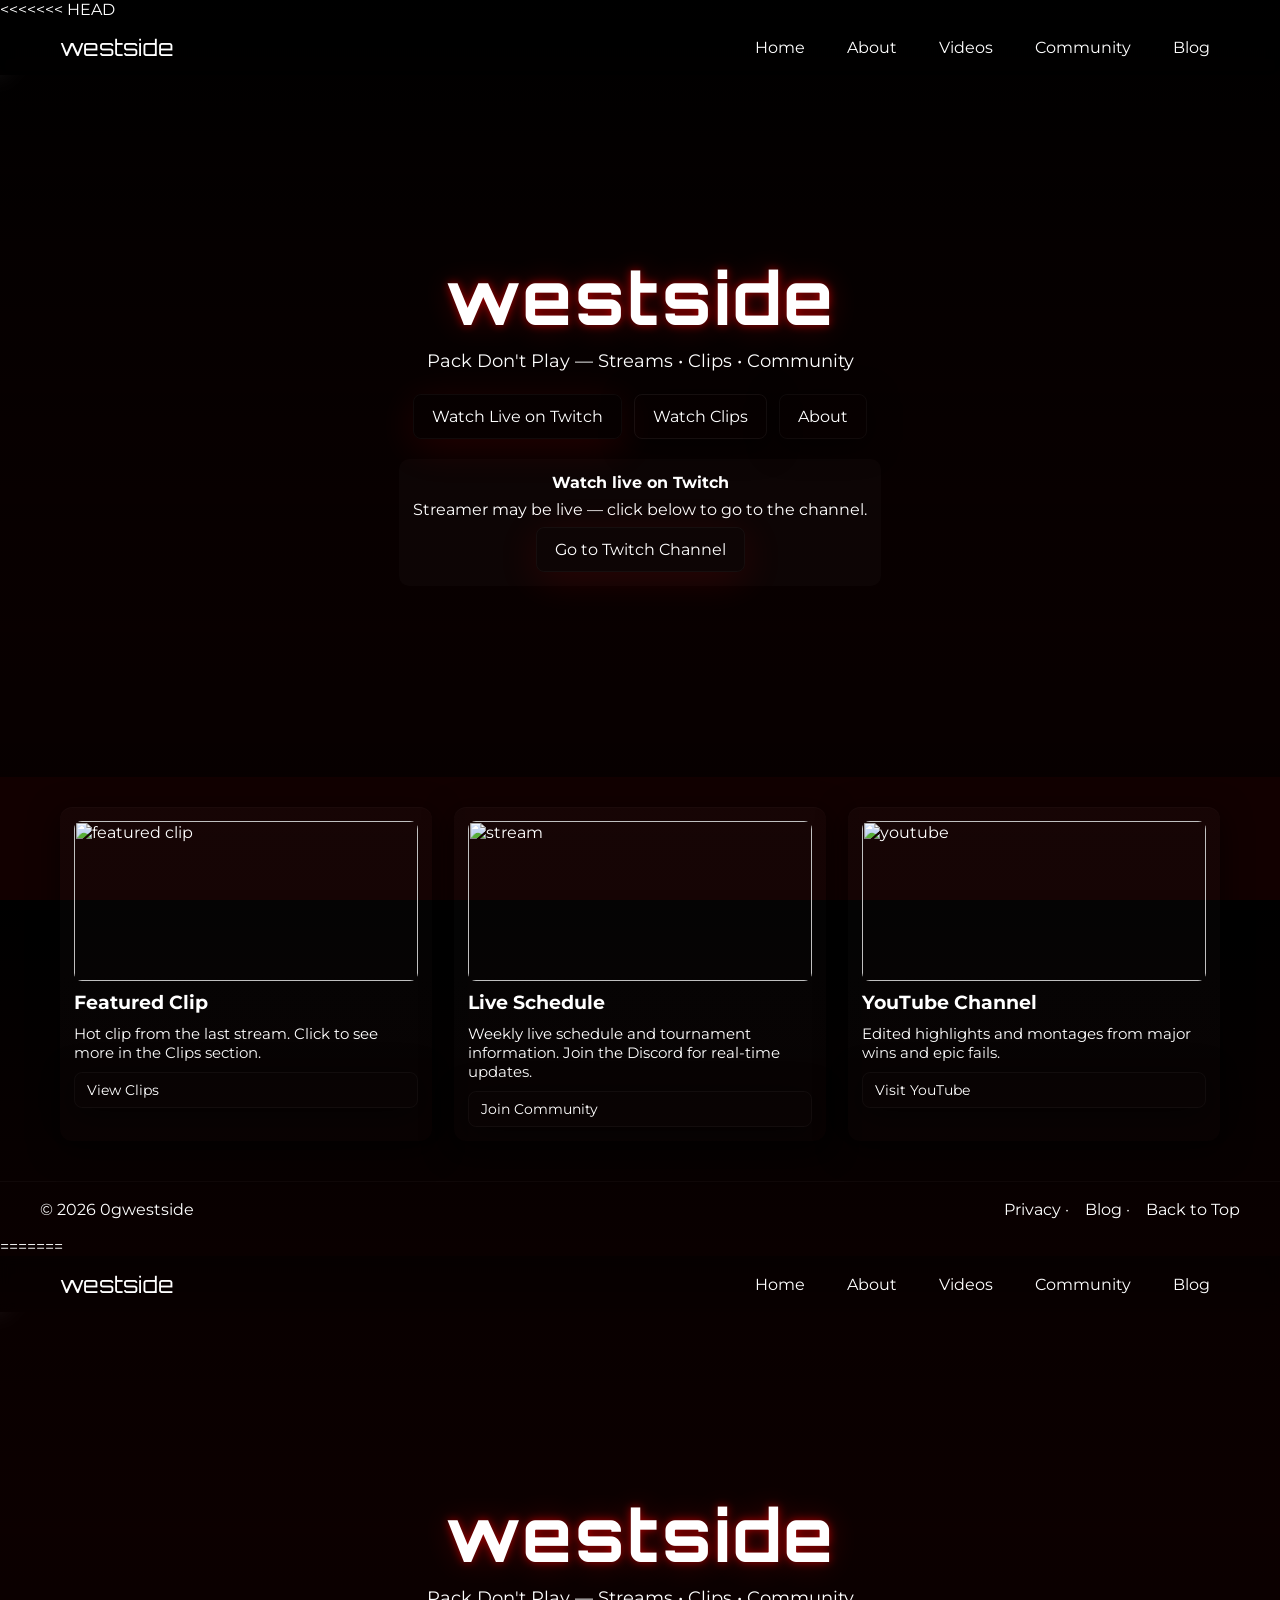
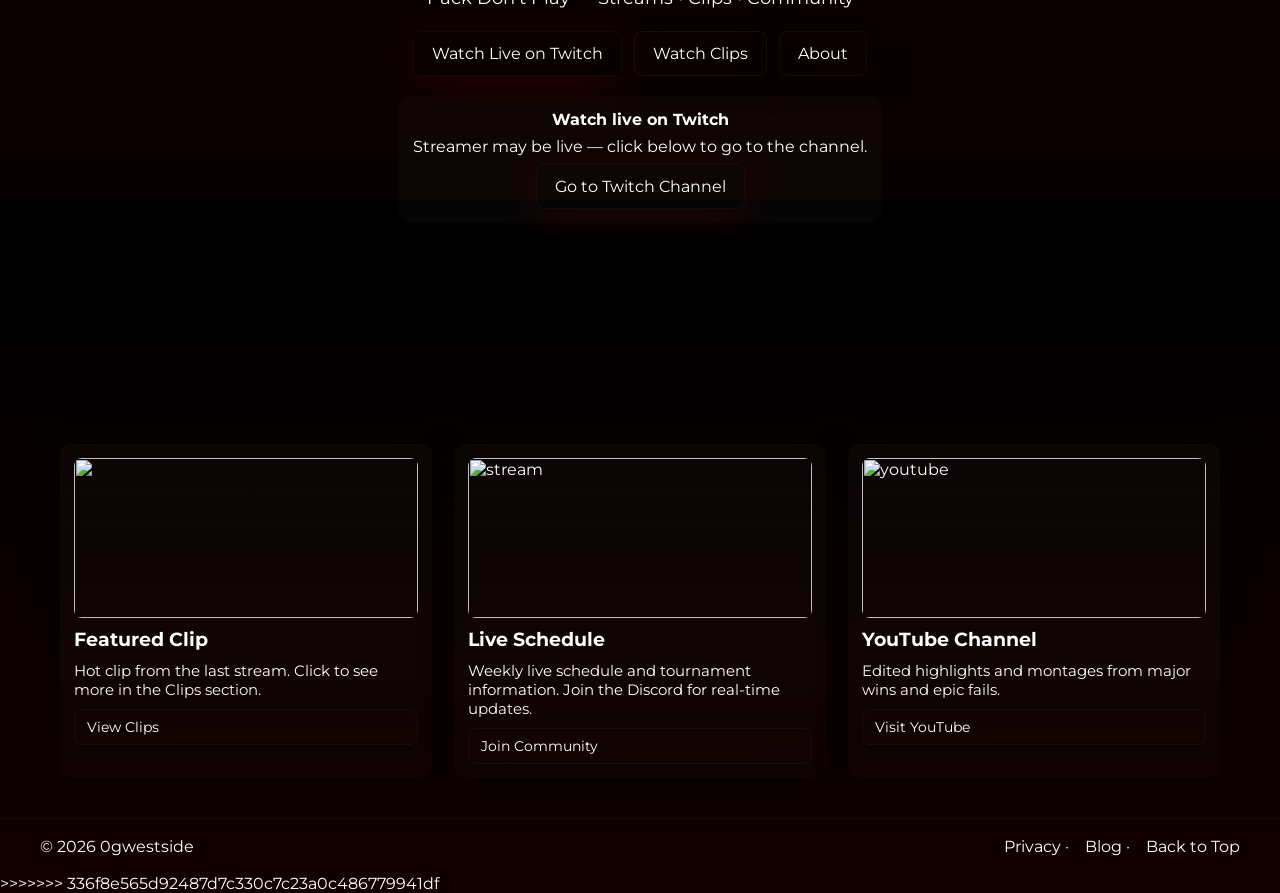
==== commit 37d693e6: "Merge branch 'main' of https://github.com/qexqresncp-collab/ogwestside-website" ====
--- a/index.html
+++ b/index.html
@@ -1,3 +1,4 @@
+<<<<<<< HEAD
 <!DOCTYPE html>
 <html lang="en">
 <head>
@@ -82,4 +83,94 @@
 
     <!-- No JS included: site will function with HTML+CSS only for now -->
 </body>
-</html>+</html>
+=======
+<!DOCTYPE html>
+<html lang="en">
+<head>
+    <meta charset="UTF-8">
+    <meta name="viewport" content="width=device-width, initial-scale=1.0">
+    <meta name="description" content="0gwestside - COD Mobile Streamer | Epic Clips, Live Streams, and Gaming Community">
+    <title>westside</title>
+    <link href="https://fonts.googleapis.com/css2?family=Orbitron:wght@700&family=Montserrat:wght@400;600&display=swap" rel="stylesheet">
+    <link rel="stylesheet" href="https://cdnjs.cloudflare.com/ajax/libs/font-awesome/6.4.0/css/all.min.css">
+    <link rel="stylesheet" href="styles.css">
+</head>
+<body>
+    <!-- Preloader removed to ensure the site works without JavaScript -->
+
+    <header class="site-header">
+        <nav class="nav">
+            <a href="index.html" class="logo-link">westside</a>
+            <div class="nav-links">
+                <a href="index.html">Home</a>
+                <a href="about.html">About</a>
+                <a href="videos.html">Videos</a>
+                <a href="community.html">Community</a>
+                <a href="blog.html">Blog</a>
+            </div>
+        </nav>
+    </header>
+
+    <main class="main">
+        <section class="hero-landing">
+            <div class="hero-content">
+                <h1 class="neon">westside</h1>
+                <p class="tag">Pack Don't Play — Streams • Clips • Community</p>
+                <div class="hero-ctas">
+                    <a class="btn primary" href="https://www.twitch.tv/0gwestside" target="_blank">Watch Live on Twitch</a>
+                    <a class="btn ghost" href="videos.html">Watch Clips</a>
+                    <a class="btn" href="about.html">About</a>
+                </div>
+
+                <!-- Twitch area: JS will inject an embed when available. Fallback link shown for no-JS uploads. -->
+                <div id="twitch-area" style="margin-top:20px">
+                    <div style="max-width:680px;margin:14px auto;padding:14px;border-radius:10px;background:rgba(255,255,255,0.02);text-align:center;color:var(--muted)">
+                        <strong>Watch live on Twitch</strong>
+                        <p style="margin:8px 0;color:var(--muted)">Streamer may be live — click below to go to the channel.</p>
+                        <a class="btn primary" href="https://www.twitch.tv/0gwestside" target="_blank">Go to Twitch Channel</a>
+                    </div>
+                </div>
+            </div>
+            <div class="floating-graphics" aria-hidden="true">
+                <img src="https://github.com/qexqresncp-collab/ogwestside-website/blob/main/remy-gieling-FSj9PuVIrfM-unsplash.jpg?raw=true" alt="bg1">
+            </div>
+        </section>
+
+        <section class="features">
+            <div class="card">
+                <img src="https://github.com/qexqresncp-collab/ogwestside-website/blob/main/pexels-markusspiske-4201333.jpg?raw=true">
+                <h3>Featured Clip</h3>
+                <p>Hot clip from the last stream. Click to see more in the Clips section.</p>
+                <a href="videos.html" class="btn sm">View Clips</a>
+            </div>
+            <div class="card">
+                <img src="https://github.com/qexqresncp-collab/ogwestside-website/blob/main/jonny-gios-SqjhKY9877M-unsplash.jpg?raw=true" alt="stream">
+                <h3>Live Schedule</h3>
+                <p>Weekly live schedule and tournament information. Join the Discord for real-time updates.</p>
+                <a href="community.html" class="btn sm">Join Community</a>
+            </div>
+            <div class="card">
+                <img src="https://github.com/qexqresncp-collab/ogwestside-website/blob/main/alexander-shatov-niUkImZcSP8-unsplash.jpg?raw=true" alt="youtube">
+                <h3>YouTube Channel</h3>
+                <p>Edited highlights and montages from major wins and epic fails.</p>
+                <a href="https://www.youtube.com/" target="_blank" class="btn sm">Visit YouTube</a>
+            </div>
+        </section>
+
+    </main>
+
+    <footer class="site-footer">
+        <div class="footer-inner">
+            <div>© 2026 0gwestside</div>
+            <div class="footer-links"><a href="privacy.html">Privacy</a> · <a href="blog.html">Blog</a> · <a href="#top">Back to Top</a></div>
+        </div>
+    </footer>
+
+    <!-- No JS included: site will function with HTML+CSS only for now -->
+</body>
+
+</html>
+
+
+>>>>>>> 336f8e565d92487d7c330c7c23a0c486779941df
--- a/styles.css
+++ b/styles.css
@@ -1,3 +1,4 @@
+<<<<<<< HEAD
 /* Shared styles for the Westside site */
 :root{
     --bg-1:#0b0b0b;
@@ -61,3 +62,68 @@
 /* Responsive */
 @media (max-width:980px){.features{grid-template-columns:repeat(2,1fr)}.neon{font-size:48px}}
 @media (max-width:640px){.features{grid-template-columns:1fr}.nav{padding:10px}.neon{font-size:36px}.hero-landing{min-height:520px}}
+=======
+/* Shared styles for the Westside site */
+:root{
+    --bg-1:#0b0b0b;
+    --accent:#ff0000;
+    --muted:#9a9a9a;
+    --glass: rgba(255,255,255,0.04);
+}
+*{box-sizing:border-box}
+html,body{height:100%;}
+body{
+    margin:0;
+    font-family: 'Montserrat', sans-serif;
+    background: linear-gradient(180deg,#000000 0%, #120000 70%);
+    color:#fff;
+    -webkit-font-smoothing:antialiased;
+}
+/* Preloader */
+#preloader{position:fixed;left:0;top:0;width:100%;height:100%;display:flex;align-items:center;justify-content:center;background:linear-gradient(180deg,rgba(0,0,0,0.95),rgba(0,0,0,0.9));z-index:9999;transition:opacity .6s ease;}
+#preloader.hidden{opacity:0;pointer-events:none}
+.loader{display:flex;flex-direction:column;align-items:center;gap:18px}
+.spinner{width:60px;height:60px;border-radius:50%;border:6px solid rgba(255,255,255,0.06);border-top-color:var(--accent);animation:spin 1s linear infinite}
+.logo{font-family:'Orbitron',sans-serif;font-size:28px;letter-spacing:2px;color:var(--accent);text-shadow:0 0 18px rgba(255,0,0,0.25)}
+@keyframes spin{to{transform:rotate(360deg)}}
+
+/* Header */
+.site-header{position:sticky;top:0;z-index:50;background:linear-gradient(180deg, rgba(0,0,0,0.4), rgba(0,0,0,0.2));backdrop-filter: blur(6px);}
+.nav{display:flex;align-items:center;justify-content:space-between;max-width:1200px;margin:0 auto;padding:14px 20px}
+.logo-link{font-family:'Orbitron',sans-serif;color:var(--accent);text-decoration:none;font-size:1.4em}
+.nav-links a{color:#fff;text-decoration:none;margin-left:18px;padding:8px 10px;border-radius:6px;transition:all .18s}
+.nav-links a:hover{color:var(--accent);transform:translateY(-2px);text-shadow:0 0 8px rgba(255,0,0,0.12)}
+
+/* Hero */
+.hero-landing{position:relative;height:78vh;min-height:520px;display:flex;align-items:center;justify-content:center;overflow:hidden}
+.hero-landing::after{content:'';position:absolute;left:0;top:0;width:100%;height:100%;background:linear-gradient(180deg, rgba(0,0,0,0.25), rgba(0,0,0,0.6));pointer-events:none}
+.hero-content{position:relative;z-index:2;text-align:center;padding:30px}
+.neon{font-family:'Orbitron',sans-serif;font-size:72px;margin:0;letter-spacing:3px;color:#fff;text-shadow:0 0 10px rgba(255,0,0,0.6),0 0 30px rgba(255,0,0,0.25);animation:glow 2.6s ease-in-out infinite}
+@keyframes glow{0%,100%{text-shadow:0 0 4px rgba(255,0,0,0.12),0 0 20px rgba(255,0,0,0.25)}50%{text-shadow:0 0 18px rgba(255,0,0,0.8),0 0 60px rgba(255,0,0,0.25)}}
+.tag{font-size:18px;color:var(--muted);margin-top:8px}
+.hero-ctas{margin-top:22px;display:flex;gap:12px;justify-content:center;flex-wrap:wrap}
+.btn{display:inline-block;padding:12px 18px;border-radius:8px;text-decoration:none;color:#fff;background:var(--glass);border:1px solid rgba(255,255,255,0.04);box-shadow:0 6px 30px rgba(0,0,0,0.6);transition:transform .18s,box-shadow .18s}
+.btn:hover{transform:translateY(-4px);box-shadow:0 20px 60px rgba(0,0,0,0.7)}
+.btn.primary{background:linear-gradient(90deg,var(--accent),#ff4b4b);box-shadow:0 8px 40px rgba(255,0,0,0.12)}
+.btn.ghost{background:transparent;border:1px solid rgba(255,255,255,0.06)}
+.btn.sm{padding:8px 12px;font-size:0.9em}
+
+.floating-graphics{position:absolute;inset:0;z-index:1;opacity:0.35;filter:blur(10px);transform:scale(1.06)}
+.floating-graphics img{width:110%;height:100%;object-fit:cover}
+
+/* Features */
+.features{display:grid;grid-template-columns:repeat(3,1fr);gap:22px;max-width:1200px;margin:30px auto;padding:0 20px}
+.card{background:linear-gradient(180deg, rgba(255,255,255,0.02), rgba(255,255,255,0.01));padding:14px;border-radius:12px;box-shadow:inset 0 1px 0 rgba(255,255,255,0.02),0 8px 30px rgba(0,0,0,0.6);display:flex;flex-direction:column;gap:10px}
+.card img{width:100%;height:160px;object-fit:cover;border-radius:8px}
+.card h3{margin:0}
+.card p{color:var(--muted);margin:0;font-size:0.95em}
+
+/* Footer */
+.site-footer{border-top:1px solid rgba(255,255,255,0.03);padding:18px 20px;margin-top:40px}
+.footer-inner{max-width:1200px;margin:0 auto;display:flex;justify-content:space-between;align-items:center;color:var(--muted)}
+.footer-links a{color:var(--muted);text-decoration:none;margin-left:12px}
+
+/* Responsive */
+@media (max-width:980px){.features{grid-template-columns:repeat(2,1fr)}.neon{font-size:48px}}
+@media (max-width:640px){.features{grid-template-columns:1fr}.nav{padding:10px}.neon{font-size:36px}.hero-landing{min-height:520px}}
+>>>>>>> 336f8e565d92487d7c330c7c23a0c486779941df
--- a/styles.css
+++ b/styles.css
@@ -1,3 +1,4 @@
+<<<<<<< HEAD
 /* Shared styles for the Westside site */
 :root{
     --bg-1:#0b0b0b;
@@ -61,3 +62,68 @@
 /* Responsive */
 @media (max-width:980px){.features{grid-template-columns:repeat(2,1fr)}.neon{font-size:48px}}
 @media (max-width:640px){.features{grid-template-columns:1fr}.nav{padding:10px}.neon{font-size:36px}.hero-landing{min-height:520px}}
+=======
+/* Shared styles for the Westside site */
+:root{
+    --bg-1:#0b0b0b;
+    --accent:#ff0000;
+    --muted:#9a9a9a;
+    --glass: rgba(255,255,255,0.04);
+}
+*{box-sizing:border-box}
+html,body{height:100%;}
+body{
+    margin:0;
+    font-family: 'Montserrat', sans-serif;
+    background: linear-gradient(180deg,#000000 0%, #120000 70%);
+    color:#fff;
+    -webkit-font-smoothing:antialiased;
+}
+/* Preloader */
+#preloader{position:fixed;left:0;top:0;width:100%;height:100%;display:flex;align-items:center;justify-content:center;background:linear-gradient(180deg,rgba(0,0,0,0.95),rgba(0,0,0,0.9));z-index:9999;transition:opacity .6s ease;}
+#preloader.hidden{opacity:0;pointer-events:none}
+.loader{display:flex;flex-direction:column;align-items:center;gap:18px}
+.spinner{width:60px;height:60px;border-radius:50%;border:6px solid rgba(255,255,255,0.06);border-top-color:var(--accent);animation:spin 1s linear infinite}
+.logo{font-family:'Orbitron',sans-serif;font-size:28px;letter-spacing:2px;color:var(--accent);text-shadow:0 0 18px rgba(255,0,0,0.25)}
+@keyframes spin{to{transform:rotate(360deg)}}
+
+/* Header */
+.site-header{position:sticky;top:0;z-index:50;background:linear-gradient(180deg, rgba(0,0,0,0.4), rgba(0,0,0,0.2));backdrop-filter: blur(6px);}
+.nav{display:flex;align-items:center;justify-content:space-between;max-width:1200px;margin:0 auto;padding:14px 20px}
+.logo-link{font-family:'Orbitron',sans-serif;color:var(--accent);text-decoration:none;font-size:1.4em}
+.nav-links a{color:#fff;text-decoration:none;margin-left:18px;padding:8px 10px;border-radius:6px;transition:all .18s}
+.nav-links a:hover{color:var(--accent);transform:translateY(-2px);text-shadow:0 0 8px rgba(255,0,0,0.12)}
+
+/* Hero */
+.hero-landing{position:relative;height:78vh;min-height:520px;display:flex;align-items:center;justify-content:center;overflow:hidden}
+.hero-landing::after{content:'';position:absolute;left:0;top:0;width:100%;height:100%;background:linear-gradient(180deg, rgba(0,0,0,0.25), rgba(0,0,0,0.6));pointer-events:none}
+.hero-content{position:relative;z-index:2;text-align:center;padding:30px}
+.neon{font-family:'Orbitron',sans-serif;font-size:72px;margin:0;letter-spacing:3px;color:#fff;text-shadow:0 0 10px rgba(255,0,0,0.6),0 0 30px rgba(255,0,0,0.25);animation:glow 2.6s ease-in-out infinite}
+@keyframes glow{0%,100%{text-shadow:0 0 4px rgba(255,0,0,0.12),0 0 20px rgba(255,0,0,0.25)}50%{text-shadow:0 0 18px rgba(255,0,0,0.8),0 0 60px rgba(255,0,0,0.25)}}
+.tag{font-size:18px;color:var(--muted);margin-top:8px}
+.hero-ctas{margin-top:22px;display:flex;gap:12px;justify-content:center;flex-wrap:wrap}
+.btn{display:inline-block;padding:12px 18px;border-radius:8px;text-decoration:none;color:#fff;background:var(--glass);border:1px solid rgba(255,255,255,0.04);box-shadow:0 6px 30px rgba(0,0,0,0.6);transition:transform .18s,box-shadow .18s}
+.btn:hover{transform:translateY(-4px);box-shadow:0 20px 60px rgba(0,0,0,0.7)}
+.btn.primary{background:linear-gradient(90deg,var(--accent),#ff4b4b);box-shadow:0 8px 40px rgba(255,0,0,0.12)}
+.btn.ghost{background:transparent;border:1px solid rgba(255,255,255,0.06)}
+.btn.sm{padding:8px 12px;font-size:0.9em}
+
+.floating-graphics{position:absolute;inset:0;z-index:1;opacity:0.35;filter:blur(10px);transform:scale(1.06)}
+.floating-graphics img{width:110%;height:100%;object-fit:cover}
+
+/* Features */
+.features{display:grid;grid-template-columns:repeat(3,1fr);gap:22px;max-width:1200px;margin:30px auto;padding:0 20px}
+.card{background:linear-gradient(180deg, rgba(255,255,255,0.02), rgba(255,255,255,0.01));padding:14px;border-radius:12px;box-shadow:inset 0 1px 0 rgba(255,255,255,0.02),0 8px 30px rgba(0,0,0,0.6);display:flex;flex-direction:column;gap:10px}
+.card img{width:100%;height:160px;object-fit:cover;border-radius:8px}
+.card h3{margin:0}
+.card p{color:var(--muted);margin:0;font-size:0.95em}
+
+/* Footer */
+.site-footer{border-top:1px solid rgba(255,255,255,0.03);padding:18px 20px;margin-top:40px}
+.footer-inner{max-width:1200px;margin:0 auto;display:flex;justify-content:space-between;align-items:center;color:var(--muted)}
+.footer-links a{color:var(--muted);text-decoration:none;margin-left:12px}
+
+/* Responsive */
+@media (max-width:980px){.features{grid-template-columns:repeat(2,1fr)}.neon{font-size:48px}}
+@media (max-width:640px){.features{grid-template-columns:1fr}.nav{padding:10px}.neon{font-size:36px}.hero-landing{min-height:520px}}
+>>>>>>> 336f8e565d92487d7c330c7c23a0c486779941df
